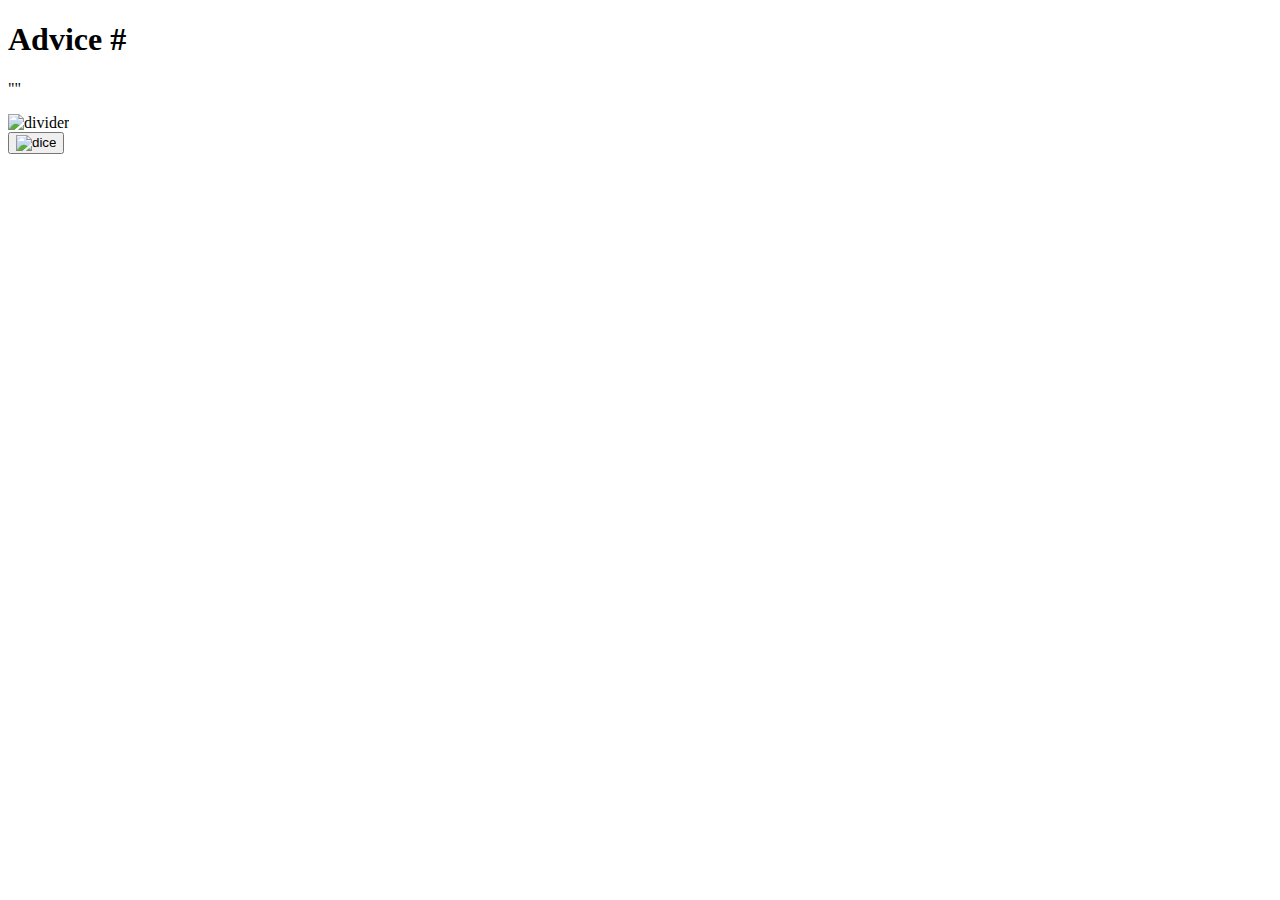
==== advice-generator-app/index.html @ d2922db2 "update variables" ====
<!DOCTYPE html>
<html lang="en">
  <head>
    <meta charset="UTF-8" />
    <meta name="viewport" content="width=device-width, initial-scale=1.0" />
    <!-- displays site properly based on user's device -->

    <link
      rel="icon"
      type="image/png"
      sizes="32x32"
      href="./images/favicon-32x32.png"
    />
    <link rel="preconnect" href="https://fonts.googleapis.com" />
    <link rel="preconnect" href="https://fonts.gstatic.com" crossorigin />
    <link
      href="https://fonts.googleapis.com/css2?family=Manrope:wght@800&display=swap"
      rel="stylesheet"
    />
    <link rel="stylesheet" href="style.css" />

    <title>Frontend Mentor | Advice generator app</title>

    <!-- Feel free to remove these styles or customise in your own stylesheet 👍 -->
  </head>
  <body>
    
      <div class="container">
        <h1>Advice #<span id="ID"></span></h1>
        <p class="advice">"<span id="Text"></span>"</p>
        <div class="divider">
          <img src="./images/pattern-divider-desktop.svg" alt="divider" />
        </div>

        <button id="button" class="dice">
          <img src="./images/icon-dice.svg" alt="dice">
        </button>
      </div>
      
<script src="script.js"></script>

  </body>
</html>
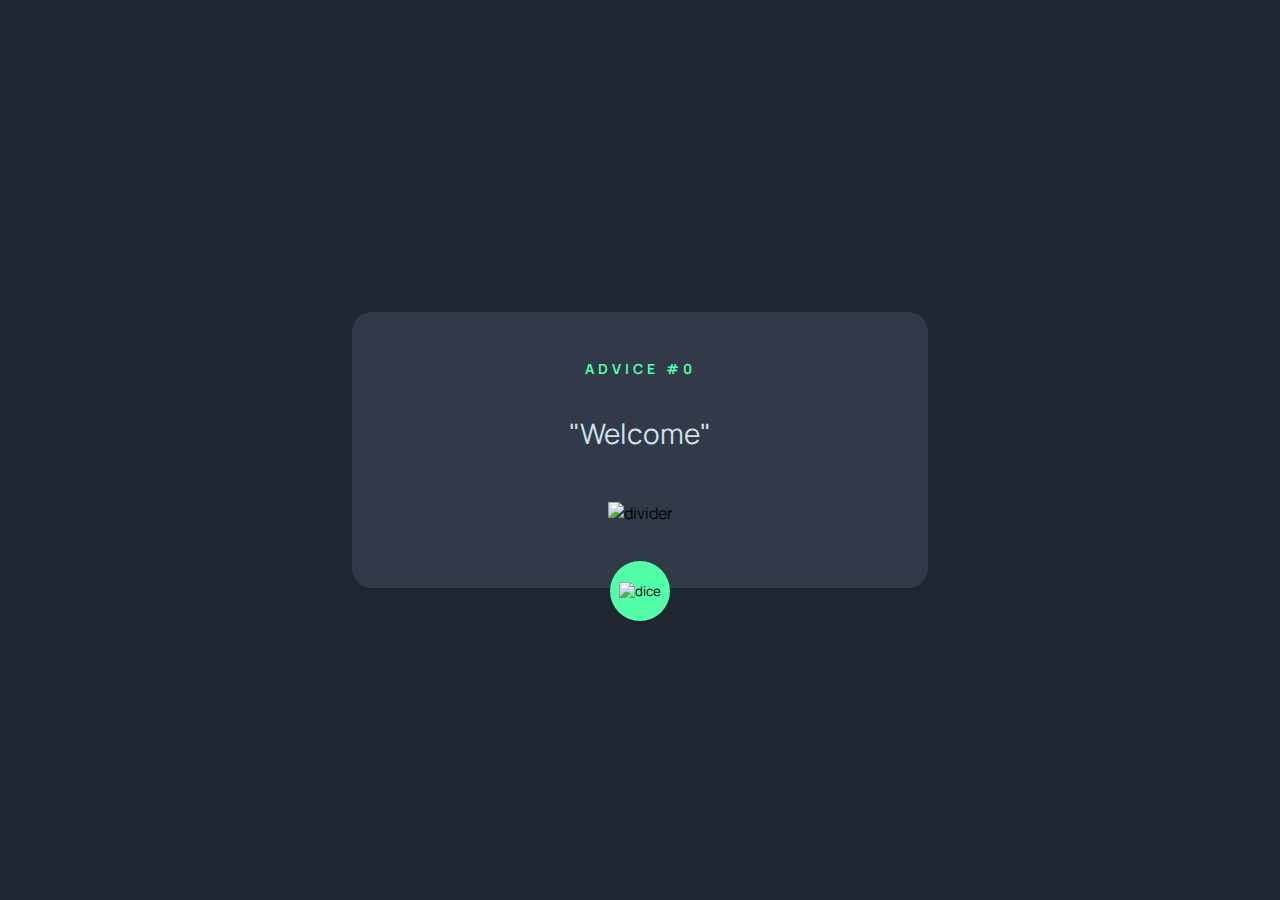
==== commit d2d9a804: "couldn't add loader" ====
--- a/advice-generator-app/index.html
+++ b/advice-generator-app/index.html
@@ -24,20 +24,19 @@
     <!-- Feel free to remove these styles or customise in your own stylesheet 👍 -->
   </head>
   <body>
-    
-      <div class="container">
-        <h1>Advice #<span id="ID"></span></h1>
-        <p class="advice">"<span id="Text"></span>"</p>
-        <div class="divider">
-          <img src="./images/pattern-divider-desktop.svg" alt="divider" />
-        </div>
+    <div class="container">
+      <h1>Advice #<span id="ID">0</span></h1>
+      <p class="advice">"<span id="Text">Welcome</span>"</p>
+      <div class="divider">
+        <img src="./images/pattern-divider-desktop.svg" alt="divider" />
+      </div>
+      <div class="custom-loader" id="loader"></div>
 
-        <button id="button" class="dice">
-          <img src="./images/icon-dice.svg" alt="dice">
-        </button>
-      </div>
-      
-<script src="script.js"></script>
+      <button id="button" class="dice">
+        <img src="./images/icon-dice.svg" alt="dice" />
+      </button>
+    </div>
 
+    <script src="script.js"></script>
   </body>
 </html>
--- a/advice-generator-app/style.css
+++ b/advice-generator-app/style.css
@@ -0,0 +1,111 @@
+* {
+  margin: 0;
+  padding: 0;
+  font-family: "Manrope", sans-serif;
+  box-sizing: border-box;
+}
+
+body {
+  background-color: hsl(218, 23%, 16%);
+  display: flex;
+  justify-content: center;
+  align-items: center;
+  height: 100vh;
+  flex-direction: column;
+}
+
+.container {
+  background-color: hsl(217, 19%, 24%);
+  width: 36rem;
+  border-radius: 20px;
+  display: flex;
+  justify-content: center;
+  align-items: center;
+  flex-direction: column;
+  margin: 0;
+  position: relative;
+}
+
+h1 {
+  color: hsl(150, 100%, 66%);
+  text-transform: uppercase;
+  font-size: 14px;
+  letter-spacing: 4px;
+  margin-top: 3.4em;
+}
+
+p {
+  color: hsl(193, 38%, 86%);
+  font-size: 28px;
+  text-align: center;
+  padding: 20px;
+  margin-top: 16px;
+}
+
+.divider {
+  margin: 30px 0 64px 0;
+}
+
+.dice {
+  background-color: hsl(150, 100%, 66%);
+  border: none;
+  display: flex;
+  justify-content: center;
+  align-items: center;
+  width: 60px;
+  height: 60px;
+  border-radius: 50%;
+  position: absolute;
+  top: 90%;
+}
+
+.dice:hover {
+  cursor: pointer;
+  box-shadow: 0 0 36px 3px hsla(150, 100%, 66%, 0.8);
+}
+
+.custom-loader {
+  width: 80px;
+  height: 80px;
+  border-radius: 50%;
+  position: absolute;
+  top: 86.5%;
+  z-index: 0;
+  display: none;
+  background: conic-gradient(#0000 10%, hsl(193, 38%, 86%));
+  -webkit-mask: radial-gradient(farthest-side, #0000 calc(100% - 8px), #000 0);
+  animation: s3 1s infinite linear;
+}
+@keyframes s3 {
+  to {
+    transform: rotate(1turn);
+  }
+}
+
+@media only screen and (max-width: 600px) {
+  .container {
+    width: 24rem;
+  }
+
+  h1 {
+    font-size: 10px;
+  }
+
+  p {
+    font-size: 20px;
+  }
+
+  .divider img {
+    content: url("./images/pattern-divider-mobile.svg");
+  }
+
+  .dice {
+    width: 50px;
+    height: 50px;
+  }
+
+  .dice img {
+    width: 20px;
+    height: 20px;
+  }
+}
